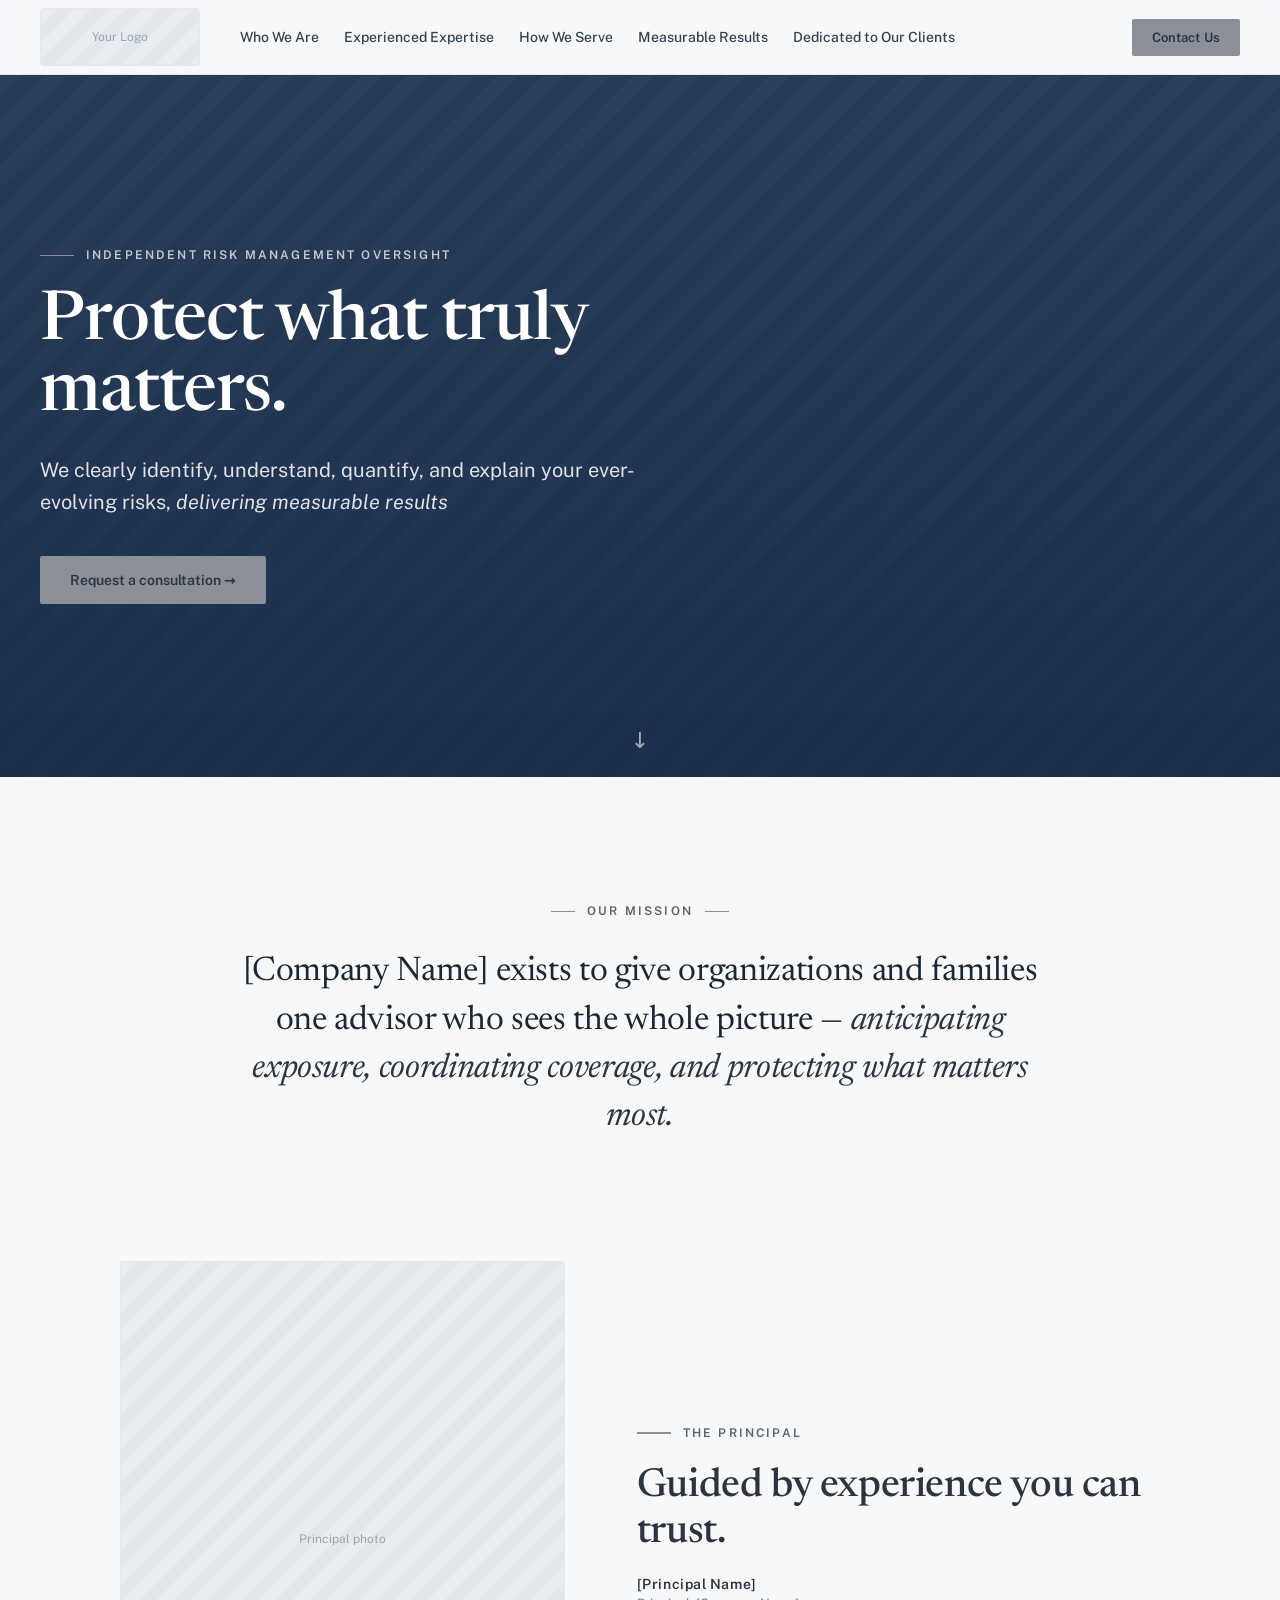
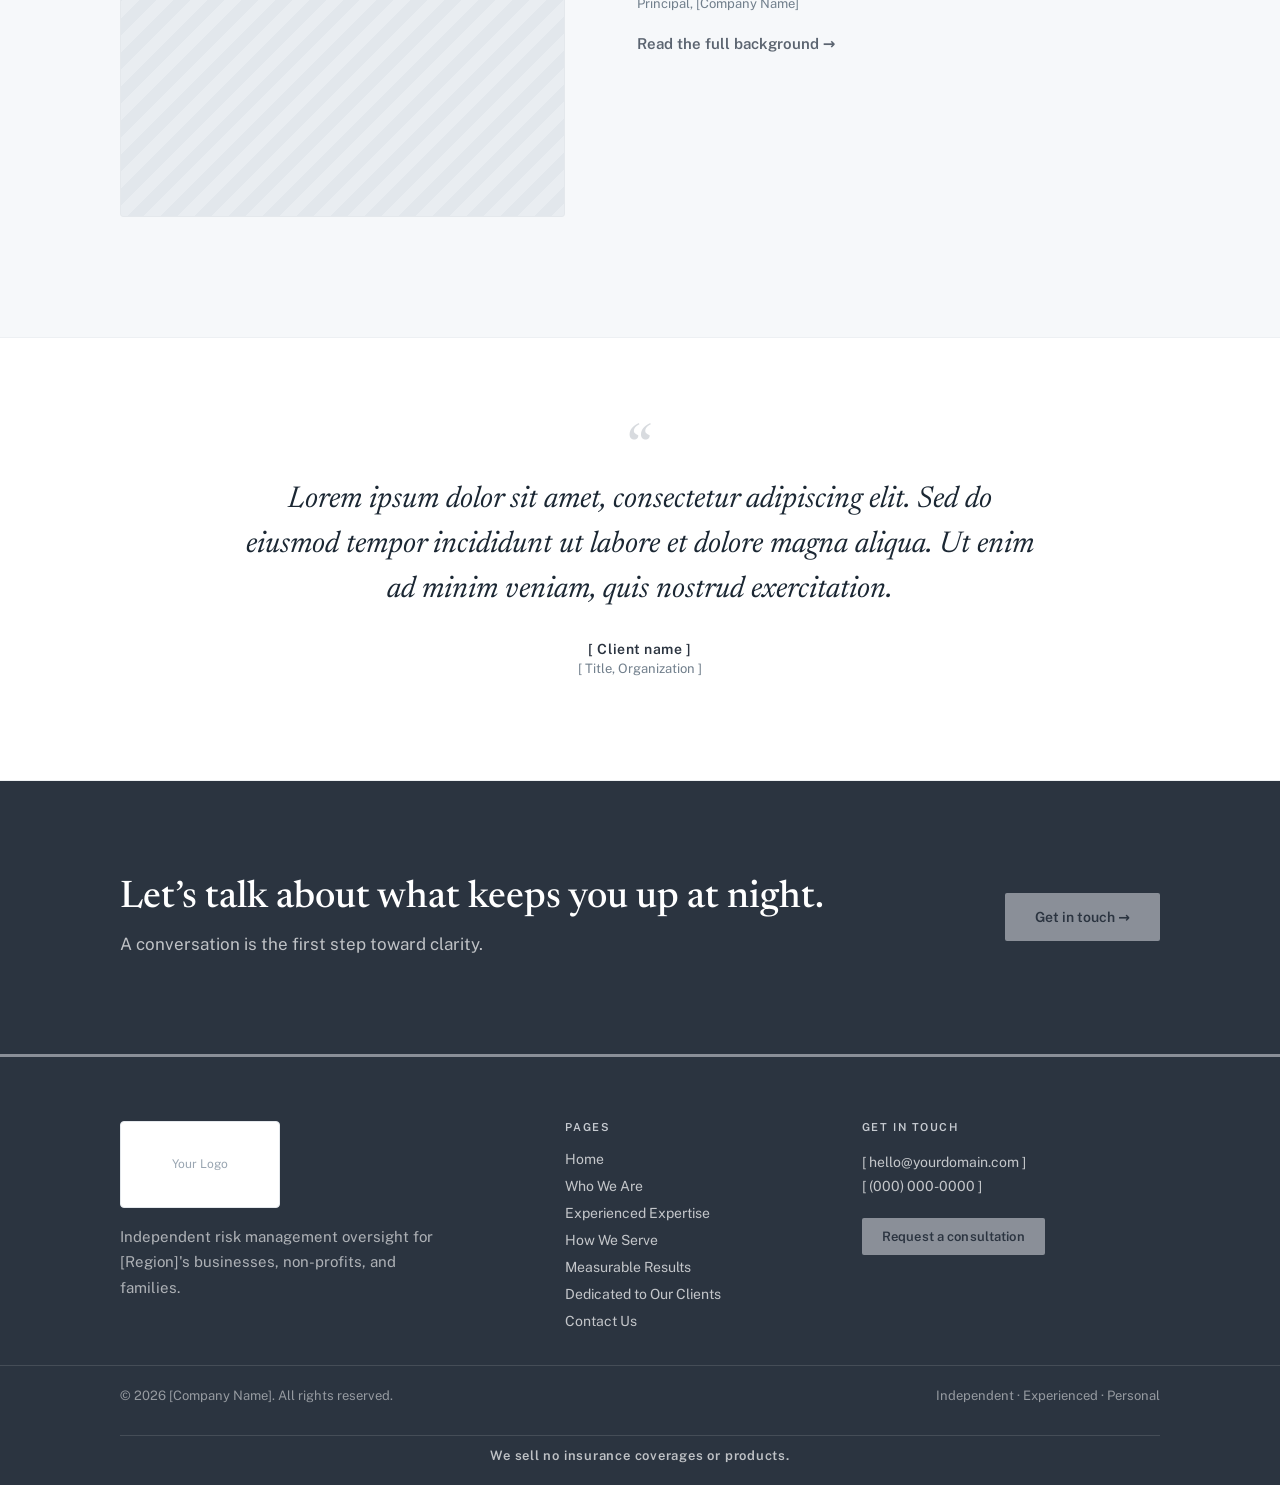
==== index.html @ 06abf48f "Clean generic template: neutral branding and shared service content Removes all CarolinaRisk-specifi" ====
<!DOCTYPE html>
<html lang="en">
<head>
  <meta charset="utf-8">
  <meta name="viewport" content="width=device-width, initial-scale=1">
  <title>Independent Risk Management Oversight | [Company Name]</title>
  <meta name="description" content="[Company Name] provides independent risk management advisory services for businesses, non-profits, and high-net-worth families in [Region]. No commissions, no conflicts.">
  <link rel="canonical" href="https://yourdomain.com/">
  <meta property="og:title" content="[Company Name] — Clarity in the Face of Risk">
  <meta property="og:description" content="Independent risk management oversight for [Region]'s businesses, non-profits, and families.">
  <meta property="og:url" content="https://yourdomain.com/">
  <meta property="og:type" content="website">
  <meta property="og:site_name" content="[Company Name]">
  <meta name="twitter:card" content="summary_large_image">
  <meta name="twitter:title" content="[Company Name] — Clarity in the Face of Risk">
  <meta name="twitter:description" content="Independent risk management oversight for [Region]'s businesses, non-profits, and families.">
  <link rel="preconnect" href="https://fonts.googleapis.com">
  <link rel="preconnect" href="https://fonts.gstatic.com" crossorigin>
  <link href="https://fonts.googleapis.com/css2?family=Newsreader:ital,opsz,wght@0,6..72,400;0,6..72,500;0,6..72,600;1,6..72,400;1,6..72,500&family=Public+Sans:wght@400;500;600;700&display=swap" rel="stylesheet">
  <link rel="stylesheet" href="css/variables.css">
  <link rel="stylesheet" href="css/base.css">
  <link rel="stylesheet" href="css/layout.css">
  <link rel="stylesheet" href="css/components.css">
  <link rel="stylesheet" href="css/pages.css">
  <link rel="stylesheet" href="css/responsive.css">
  <script type="application/ld+json">
  {
    "@context": "https://schema.org",
    "@type": "ProfessionalService",
    "name": "[Company Name]",
    "url": "https://yourdomain.com",
    "description": "Independent risk management oversight for [Region]'s businesses, non-profits, and families.",
    "areaServed": {
      "@type": "State",
      "name": "[Region]"
    }
  }
  </script>
  <script type="application/ld+json">
  {
    "@context": "https://schema.org",
    "@type": "WebSite",
    "name": "[Company Name]",
    "url": "https://yourdomain.com"
  }
  </script>
</head>
<body>
  <a href="#main-content" class="skip-nav">Skip to main content</a>

  <div class="page-wrapper">

    <!-- NAV -->
    <header>
      <nav class="site-nav" aria-label="Main navigation">
        <div class="nav-container">
          <div class="nav-left">
            <a href="index.html" class="logo" aria-label="Home">
              <div class="logo-img placeholder-img" style="width:160px;height:58px">
                <span class="placeholder-img__text">Your Logo</span>
              </div>
            </a>
            <button class="nav-toggle" aria-expanded="false" aria-controls="nav-menu" aria-label="Toggle navigation">
              <span class="nav-toggle-bar"></span>
              <span class="nav-toggle-bar"></span>
              <span class="nav-toggle-bar"></span>
            </button>
            <div class="nav-links" id="nav-menu">
            <a href="who-we-are.html" class="nav-link">Who We Are</a>
            <a href="expertise.html" class="nav-link">Experienced Expertise</a>
            <a href="how-we-serve.html" class="nav-link">How We Serve</a>
            <a href="results.html" class="nav-link">Measurable Results</a>
            <a href="testimonials.html" class="nav-link">Dedicated to Our Clients</a>
            </div>
          </div>
          <a href="contact.html" class="btn-cta btn-cta--sm nav-cta">Contact Us</a>
        </div>
      </nav>
    </header>

    <main id="main-content">

      <!-- HERO -->
      <section class="hero">
        <div class="hero__content">
          <div class="hero__inner">
            <div class="hero__label">
              <div class="hero__label-line" aria-hidden="true"></div>
              <div class="hero__label-text">Independent risk management oversight</div>
            </div>
            <h1>Protect what truly matters.</h1>
            <p class="hero__subtitle">We clearly identify, understand, quantify, and explain your ever-evolving risks, <em>delivering measurable results</em></p>
            <a href="contact.html" class="btn-cta">Request a consultation →</a>
          </div>
        </div>
        <div class="hero__scroll" aria-hidden="true">↓</div>
      </section>

      <!-- MISSION -->
      <section class="mission">
        <div class="container container--prose-wide">
          <div class="section-label section-label--centered">
            <div class="section-label__line" aria-hidden="true"></div>
            <div class="section-label__text">Our mission</div>
            <div class="section-label__line" aria-hidden="true"></div>
          </div>
          <p class="mission__text">[Company Name] exists to give organizations and families one advisor who sees the whole picture — <em>anticipating exposure, coordinating coverage, and protecting what matters most.</em></p>
        </div>
      </section>

      <!-- PRINCIPAL TEASER -->
      <section class="principal-teaser">
        <div class="principal-teaser__grid">
          <div class="principal-teaser__photo placeholder-img" style="border-radius:3px">
            <span class="placeholder-img__text">Principal photo</span>
          </div>
          <div>
            <div class="section-label">
              <div class="section-label__line" aria-hidden="true"></div>
              <div class="section-label__text">The principal</div>
            </div>
            <h2 class="principal-teaser__title">Guided by experience you can trust.</h2>
            <div style="font:600 14px var(--cr-font-sans);letter-spacing:.04em;color:var(--cr-navy);margin-top:16px">[Principal Name]</div>
            <div style="font:400 13px var(--cr-font-sans);color:var(--cr-text-muted);margin-top:4px">Principal, [Company Name]</div>
            <a href="expertise.html" class="link-arrow" style="margin-top:24px">Read the full background →</a>
          </div>
        </div>
      </section>

      <!-- HOME TESTIMONIAL — replace with real testimonial when available -->
      <section class="home-testimonial">
        <div class="home-testimonial__inner">
          <div class="home-testimonial__mark" aria-hidden="true">&ldquo;</div>
          <p class="home-testimonial__quote">Lorem ipsum dolor sit amet, consectetur adipiscing elit. Sed do eiusmod tempor incididunt ut labore et dolore magna aliqua. Ut enim ad minim veniam, quis nostrud exercitation.</p>
          <div class="home-testimonial__name">[ Client name ]</div>
          <div class="home-testimonial__title">[ Title, Organization ]</div>
        </div>
      </section>

      <!-- CONTACT BAND -->
      <section class="cta-band">
        <div class="cta-band__inner">
          <div>
            <h2 class="cta-band__title">Let&rsquo;s talk about what keeps you up at night.</h2>
            <p class="cta-band__text">A conversation is the first step toward clarity.</p>
          </div>
          <a href="contact.html" class="btn-cta">Get in touch →</a>
        </div>
      </section>

    </main>

    <!-- FOOTER -->
    <footer class="site-footer">
      <div class="footer-grid">
        <div>
          <div class="footer-logo">
            <div class="logo-img placeholder-img" style="width:160px;height:87px">
              <span class="placeholder-img__text">Your Logo</span>
            </div>
          </div>
          <p class="footer-desc">Independent risk management oversight for [Region]'s businesses, non-profits, and families.</p>
        </div>
        <nav aria-label="Footer navigation">
          <div class="footer-heading">Pages</div>
          <div class="footer-links">
            <a href="index.html" class="footer-link">Home</a>
            <a href="who-we-are.html" class="footer-link">Who We Are</a>
            <a href="expertise.html" class="footer-link">Experienced Expertise</a>
            <a href="how-we-serve.html" class="footer-link">How We Serve</a>
            <a href="results.html" class="footer-link">Measurable Results</a>
            <a href="testimonials.html" class="footer-link">Dedicated to Our Clients</a>
            <a href="contact.html" class="footer-link">Contact Us</a>
          </div>
        </nav>
        <div>
          <div class="footer-heading">Get in touch</div>
          <div class="footer-contact-text">[ hello@yourdomain.com ]<br>[ (000) 000-0000 ]</div>
          <a href="contact.html" class="btn-cta btn-cta--sm" style="margin-top:20px">Request a consultation</a>
        </div>
      </div>
      <div class="footer-bottom">
        <div class="footer-bottom-inner">
          <div class="footer-copy">&copy; 2026 [Company Name]. All rights reserved.</div>
          <div class="footer-copy">Independent · Experienced · Personal</div>
          <div style="flex-basis:100%;text-align:center;margin-top:12px;padding-top:12px;border-top:1px solid rgba(255,255,255,.12)"><div style="font:600 13px var(--cr-font-sans);letter-spacing:.06em;color:rgba(255,255,255,.7)">We sell no insurance coverages or products.</div></div>
        </div>
      </div>
    </footer>

  </div>

  <script src="js/main.js"></script>
</body>
</html>
---- css/variables.css ----
:root {
  /* Colors - Primary (neutral defaults, replace per site) */
  --cr-navy: #2B3440;
  --cr-gold: #8A8F98;
  --cr-gold-hover: #74787F;
  --cr-gold-dark: #5C6068;
  --cr-gold-light: #C7CBD1;
  --cr-gold-muted: #D8DBDF;
  --cr-blue: #5B6470;

  /* Colors - Text */
  --cr-text-dark: #1B2733;
  --cr-text-primary: #33414F;
  --cr-text-secondary: #3a4651;
  --cr-text-tertiary: #56636F;
  --cr-text-muted: #717f8c;
  --cr-text-faint: #9aa6b2;

  /* Colors - Backgrounds */
  --cr-bg-page: #F6F8FA;
  --cr-bg-white: #FFFFFF;
  --cr-bg-input: #FAFBFC;

  /* Colors - Borders */
  --cr-border: #E4E8EC;
  --cr-border-light: #E9ECEF;
  --cr-border-input: #E0E4E8;
  --cr-border-faint: #EDF0F3;
  --cr-border-blue: #DCE6EE;

  /* Typography */
  --cr-font-serif: 'Newsreader', Georgia, serif;
  --cr-font-sans: 'Public Sans', system-ui, -apple-system, sans-serif;

  /* Layout */
  --cr-max-wide: 1280px;
  --cr-max-content: 1120px;
  --cr-max-cases: 1000px;
  --cr-max-prose: 760px;
  --cr-max-prose-wide: 900px;
  --cr-gutter: 40px;
  --cr-nav-height: 74px;

  /* Borders */
  --cr-radius-sm: 2px;
  --cr-radius-md: 3px;
  --cr-radius-lg: 4px;
  --cr-radius-icon: 8px;
}
---- css/base.css ----
*, *::before, *::after {
  margin: 0;
  padding: 0;
  box-sizing: border-box;
}

html {
  scroll-behavior: smooth;
}

body {
  margin: 0;
  background: var(--cr-bg-page);
  font-family: var(--cr-font-sans);
  color: var(--cr-text-primary);
}

::selection {
  background: var(--cr-gold);
  color: var(--cr-navy);
}

img {
  max-width: 100%;
  height: auto;
  display: block;
}

a {
  color: inherit;
  text-decoration: none;
}

@keyframes crBounce {
  0%, 100% { transform: translateY(0); }
  50% { transform: translateY(7px); }
}

:focus-visible {
  outline: 2px solid var(--cr-gold);
  outline-offset: 2px;
}

:focus:not(:focus-visible) {
  outline: none;
}

.skip-nav {
  position: absolute;
  left: -9999px;
  top: auto;
  width: 1px;
  height: 1px;
  overflow: hidden;
  z-index: 100;
  padding: 12px 24px;
  background: var(--cr-navy);
  color: #fff;
  font: 600 14px var(--cr-font-sans);
  text-decoration: none;
  border-radius: var(--cr-radius-sm);
}

.skip-nav:focus {
  position: fixed;
  top: 10px;
  left: 10px;
  width: auto;
  height: auto;
}

@media (prefers-reduced-motion: reduce) {
  html { scroll-behavior: auto; }
  *, *::before, *::after {
    animation-duration: 0.01ms !important;
    animation-iteration-count: 1 !important;
    transition-duration: 0.01ms !important;
  }
}
---- css/layout.css ----
.page-wrapper {
  min-height: 100vh;
  background: var(--cr-bg-page);
  font-family: var(--cr-font-sans);
  color: var(--cr-text-primary);
}

/* ============ NAV ============ */
header {
  position: sticky;
  top: 0;
  z-index: 50;
}

.site-nav {
  background: rgba(246, 248, 250, .88);
  backdrop-filter: blur(10px);
  -webkit-backdrop-filter: blur(10px);
  border-bottom: 1px solid var(--cr-border);
}

.nav-container {
  max-width: var(--cr-max-wide);
  margin: 0 auto;
  padding: 0 var(--cr-gutter);
  height: var(--cr-nav-height);
  display: flex;
  align-items: center;
  justify-content: space-between;
  gap: 24px;
}

.nav-left {
  display: flex;
  align-items: center;
  gap: 40px;
  flex: 1;
}

.logo {
  text-decoration: none;
  cursor: pointer;
  display: inline-flex;
  align-items: center;
}

.logo-img {
  height: 58px;
  width: auto;
}

.footer-logo .logo-img {
  height: 87px;
  background: #fff;
  padding: 6px 12px;
  border-radius: 4px;
}

.nav-links {
  display: flex;
  align-items: center;
  gap: 25px;
}

.nav-link {
  position: relative;
  color: var(--cr-text-primary);
  font: 500 14px var(--cr-font-sans);
  text-decoration: none;
  cursor: pointer;
  padding: 4px 0;
  transition: color 0.15s ease;
}

.nav-link:hover {
  color: var(--cr-navy);
}

.nav-link.active::after {
  content: '';
  position: absolute;
  left: 0;
  right: 0;
  bottom: -2px;
  height: 2px;
  background: var(--cr-gold);
}

.nav-toggle {
  display: none;
  flex-direction: column;
  gap: 5px;
  padding: 8px;
  background: none;
  border: none;
  cursor: pointer;
}

.nav-toggle-bar {
  display: block;
  width: 22px;
  height: 2px;
  background: var(--cr-navy);
  border-radius: 1px;
  transition: transform 0.2s ease, opacity 0.2s ease;
}

/* ============ FOOTER ============ */
.site-footer {
  background: var(--cr-navy);
  border-top: 3px solid var(--cr-gold);
}

.footer-grid {
  max-width: var(--cr-max-content);
  margin: 0 auto;
  padding: 64px var(--cr-gutter) 36px;
  display: grid;
  grid-template-columns: 1.6fr 1fr 1.2fr;
  gap: 48px;
}

.footer-logo {
  font-family: var(--cr-font-serif);
  font-size: 24px;
  font-weight: 600;
  margin-bottom: 16px;
}

.footer-desc {
  font: 400 15px/1.7 var(--cr-font-sans);
  color: rgba(255, 255, 255, .62);
  margin: 0;
  max-width: 320px;
}

.footer-heading {
  font: 600 11px var(--cr-font-sans);
  letter-spacing: .14em;
  text-transform: uppercase;
  color: var(--cr-gold-light);
  margin-bottom: 18px;
}

.footer-links {
  display: flex;
  flex-direction: column;
  gap: 11px;
}

.footer-link {
  font: 400 14px var(--cr-font-sans);
  color: rgba(255, 255, 255, .72);
  text-decoration: none;
  cursor: pointer;
  transition: color 0.15s ease;
}

.footer-link:hover {
  color: var(--cr-gold);
}

.footer-contact-text {
  font: 400 14px/1.7 var(--cr-font-sans);
  color: rgba(255, 255, 255, .72);
}

.footer-bottom {
  border-top: 1px solid rgba(255, 255, 255, .12);
}

.footer-bottom-inner {
  max-width: var(--cr-max-content);
  margin: 0 auto;
  padding: 22px var(--cr-gutter);
  display: flex;
  justify-content: space-between;
  align-items: center;
  gap: 20px;
  flex-wrap: wrap;
}

.footer-copy {
  font: 400 13px var(--cr-font-sans);
  color: rgba(255, 255, 255, .5);
}
---- css/components.css ----
/* ============ SECTION LABEL ============ */
.section-label {
  display: flex;
  align-items: center;
  gap: 12px;
  margin-bottom: 24px;
}

.section-label--centered {
  display: inline-flex;
  margin-bottom: 30px;
}

.section-label__line {
  width: 34px;
  height: 1.5px;
  background: var(--cr-gold);
  flex: none;
}

.section-label--centered .section-label__line {
  width: 24px;
}

.section-label__text {
  font: 600 12px var(--cr-font-sans);
  letter-spacing: .18em;
  text-transform: uppercase;
  color: var(--cr-gold-dark);
}

/* ============ SUBSECTION LABEL ============ */
.subsection-label {
  font: 600 12px var(--cr-font-sans);
  letter-spacing: .16em;
  text-transform: uppercase;
  color: var(--cr-gold-dark);
}

/* ============ PAGE TITLES ============ */
.page-title {
  font-family: var(--cr-font-serif);
  font-weight: 500;
  font-size: 54px;
  line-height: 1.08;
  letter-spacing: -.015em;
  color: var(--cr-navy);
  margin: 0;
  max-width: 780px;
}

.page-subtitle {
  font: 400 19px/1.7 var(--cr-font-sans);
  color: var(--cr-text-tertiary);
  margin: 0;
}

/* ============ CONTAINERS ============ */
.container {
  max-width: var(--cr-max-content);
  margin: 0 auto;
  padding: 0 var(--cr-gutter);
}

.container--wide {
  max-width: var(--cr-max-wide);
}

.container--prose {
  max-width: var(--cr-max-prose);
}

.container--prose-wide {
  max-width: var(--cr-max-prose-wide);
}

.container--cases {
  max-width: var(--cr-max-cases);
}

/* ============ BUTTONS ============ */
.btn-cta {
  display: inline-flex;
  align-items: center;
  gap: 10px;
  background: var(--cr-gold);
  color: var(--cr-navy);
  font: 600 14px var(--cr-font-sans);
  padding: 16px 30px;
  border-radius: var(--cr-radius-sm);
  text-decoration: none;
  cursor: pointer;
  border: none;
  white-space: nowrap;
  transition: background 0.15s ease;
}

.btn-cta:hover {
  background: var(--cr-gold-hover);
}

.btn-cta--sm {
  font-size: 13px;
  letter-spacing: .01em;
  padding: 11px 20px;
  gap: 8px;
}

/* ============ LINK ARROW ============ */
.link-arrow {
  display: inline-flex;
  align-items: center;
  gap: 8px;
  color: var(--cr-blue);
  font: 600 15px var(--cr-font-sans);
  text-decoration: none;
  cursor: pointer;
  transition: gap 0.15s ease, color 0.15s ease;
}

.link-arrow:hover {
  gap: 13px;
  color: var(--cr-navy);
}

/* ============ CARDS ============ */
.card {
  background: var(--cr-bg-white);
  border: 1px solid var(--cr-border-light);
  border-radius: var(--cr-radius-md);
  padding: 34px 30px;
  overflow: hidden;
}

.card--gold-top {
  border-top: 3px solid var(--cr-gold);
}

.card--padded {
  padding: 44px 40px;
}

.card__img {
  width: calc(100% + 60px);
  max-width: none;
  height: 220px;
  object-fit: cover;
  object-position: center;
  display: block;
  margin: -34px -30px 24px;
  border-radius: var(--cr-radius-md) var(--cr-radius-md) 0 0;
}

.card__title {
  font-family: var(--cr-font-serif);
  font-weight: 600;
  font-size: 21px;
  color: var(--cr-navy);
  margin: 0 0 12px;
}

.card__text {
  font: 400 15px/1.7 var(--cr-font-sans);
  color: var(--cr-text-tertiary);
  margin: 0;
}

/* ============ BULLET LIST ============ */
.bullet-list {
  display: flex;
  flex-direction: column;
  gap: 13px;
}

.bullet-item {
  display: flex;
  align-items: flex-start;
  gap: 12px;
}

.bullet-dot {
  width: 7px;
  height: 7px;
  border-radius: 50%;
  background: var(--cr-gold);
  margin-top: 7px;
  flex: none;
}

.bullet-text {
  font: 400 15px/1.55 var(--cr-font-sans);
  color: var(--cr-text-secondary);
}

.bullet-text--lg {
  font-size: 16px;
}

/* ============ ICON BADGE ============ */
.icon-badge {
  width: 46px;
  height: 46px;
  border-radius: var(--cr-radius-icon);
  display: flex;
  align-items: center;
  justify-content: center;
  font-family: var(--cr-font-serif);
  font-size: 22px;
  margin-bottom: 24px;
}

.icon-badge--navy {
  background: var(--cr-navy);
  color: var(--cr-gold);
}

.icon-badge--blue {
  background: var(--cr-blue);
  color: #fff;
}

/* ============ TESTIMONIAL CARD ============ */
.testimonial-card {
  background: var(--cr-bg-white);
  border: 1px solid var(--cr-border-light);
  border-radius: var(--cr-radius-md);
  padding: 36px 32px;
  border-top: 3px solid var(--cr-gold);
}

.testimonial-quote-mark {
  font-family: var(--cr-font-serif);
  font-size: 48px;
  color: var(--cr-gold-muted);
  line-height: .4;
  margin-bottom: 12px;
}

.testimonial-text {
  font-family: var(--cr-font-serif);
  font-style: italic;
  font-size: 19px;
  line-height: 1.6;
  color: var(--cr-text-dark);
  margin: 0 0 26px;
}

.testimonial-author {
  display: flex;
  align-items: center;
  gap: 13px;
}

.testimonial-avatar {
  width: 42px;
  height: 42px;
  border-radius: 50%;
  background: repeating-linear-gradient(135deg, #e9edf1 0 7px, #e2e7ec 7px 14px);
  border: 1px solid var(--cr-border);
  flex: none;
}

.testimonial-name {
  font: 600 14px var(--cr-font-sans);
  color: var(--cr-navy);
}

.testimonial-title {
  font: 400 13px var(--cr-font-sans);
  color: var(--cr-text-muted);
  margin-top: 2px;
}

/* ============ CASE STUDY CARD ============ */
.case-card {
  background: var(--cr-bg-white);
  border: 1px solid var(--cr-border-light);
  border-radius: var(--cr-radius-md);
  overflow: hidden;
  display: grid;
  grid-template-columns: 1.55fr 1fr;
}

.case-body {
  padding: 38px 40px;
}

.case-label {
  font: 600 12px var(--cr-font-sans);
  letter-spacing: .14em;
  text-transform: uppercase;
  color: var(--cr-gold-dark);
  margin-bottom: 12px;
}

.case-title {
  font-family: var(--cr-font-serif);
  font-weight: 600;
  font-size: 25px;
  line-height: 1.2;
  color: var(--cr-navy);
  margin: 0 0 24px;
}

.case-details {
  display: flex;
  flex-direction: column;
  gap: 16px;
}

.case-detail-label {
  font: 600 11px var(--cr-font-sans);
  letter-spacing: .12em;
  text-transform: uppercase;
  color: var(--cr-text-faint);
  margin-bottom: 5px;
}

.case-detail-text {
  font: 400 15px/1.65 var(--cr-font-sans);
  color: var(--cr-text-secondary);
  margin: 0;
}

.case-outcome {
  background: var(--cr-navy);
  padding: 38px 34px;
  display: flex;
  flex-direction: column;
  justify-content: center;
}

.case-outcome-img {
  width: 100%;
  height: 100%;
  object-fit: cover;
  display: block;
  border-radius: var(--cr-radius-sm);
}

.case-outcome-img--contain {
  height: auto;
}

/* ============ CTA BAND ============ */
.cta-band {
  background: var(--cr-navy);
  padding: 96px 0;
}

.cta-band__inner {
  max-width: var(--cr-max-content);
  margin: 0 auto;
  padding: 0 var(--cr-gutter);
  display: flex;
  align-items: center;
  justify-content: space-between;
  gap: 40px;
  flex-wrap: wrap;
}

.cta-band__title {
  font-family: var(--cr-font-serif);
  font-weight: 500;
  font-size: 38px;
  line-height: 1.15;
  color: #fff;
  margin: 0 0 10px;
}

.cta-band__text {
  font: 400 17px/1.6 var(--cr-font-sans);
  color: rgba(255, 255, 255, .7);
  margin: 0;
}

/* ============ PROSE ============ */
.prose {
  font: 400 19px/1.85 var(--cr-font-sans);
  color: var(--cr-text-secondary);
}

.prose p {
  margin: 0 0 26px;
}

.prose p:last-child {
  margin-bottom: 0;
}

.prose--sm {
  font-size: 18px;
  line-height: 1.8;
}

.prose--sm p {
  margin-bottom: 20px;
}

/* ============ CONTACT BOX ============ */
.contact-box {
  background: var(--cr-navy);
  border-radius: var(--cr-radius-lg);
  padding: 34px 32px;
  margin-bottom: 24px;
}

.contact-box__heading {
  font: 600 12px var(--cr-font-sans);
  letter-spacing: .14em;
  text-transform: uppercase;
  color: var(--cr-gold-light);
  margin-bottom: 22px;
}

.contact-box__items {
  display: flex;
  flex-direction: column;
  gap: 18px;
}

.contact-box__label {
  font: 600 11px var(--cr-font-sans);
  letter-spacing: .1em;
  text-transform: uppercase;
  color: rgba(255, 255, 255, .5);
  margin-bottom: 5px;
}

.contact-box__value {
  font: 400 16px var(--cr-font-sans);
  color: #fff;
}

.contact-box__value--multiline {
  line-height: 1.5;
}

/* ============ PLACEHOLDER IMAGE ============ */
.placeholder-img {
  position: relative;
  border: 1px solid var(--cr-border);
  border-radius: var(--cr-radius-md);
  background: repeating-linear-gradient(135deg, #e9edf1 0 12px, #e2e7ec 12px 24px);
  display: flex;
  align-items: center;
  justify-content: center;
}

.placeholder-img__text {
  color: var(--cr-text-faint);
  font: 12px var(--cr-font-sans);
}

.placeholder-map {
  height: 200px;
  border: 1px solid var(--cr-border);
  border-radius: var(--cr-radius-lg);
  background: repeating-linear-gradient(135deg, #eef1f4 0 14px, #e7ebef 14px 28px);
  display: flex;
  align-items: center;
  justify-content: center;
  color: var(--cr-text-faint);
  font: 12px var(--cr-font-sans);
}
---- css/pages.css ----
/* ============ HOME - HERO ============ */
.hero {
  position: relative;
  min-height: 78vh;
  display: flex;
  align-items: center;
  background-image:
    linear-gradient(180deg, rgba(16, 35, 67, .45) 0%, rgba(16, 35, 67, .74) 100%),
    repeating-linear-gradient(135deg, #41576f 0 16px, #3a4f66 16px 32px);
  background-size: cover;
  background-position: center;
}

.hero__placeholder-label {
  position: absolute;
  top: 14px;
  right: 18px;
  color: rgba(255, 255, 255, .5);
  font: 11px var(--cr-font-sans);
  letter-spacing: .04em;
}

.hero__content {
  max-width: var(--cr-max-wide);
  margin: 0 auto;
  padding: 0 var(--cr-gutter);
  width: 100%;
}

.hero__inner {
  max-width: 780px;
}

.hero__label {
  display: flex;
  align-items: center;
  gap: 12px;
  margin-bottom: 26px;
}

.hero__label-line {
  width: 34px;
  height: 1.5px;
  background: var(--cr-gold);
}

.hero__label-text {
  font: 600 12px var(--cr-font-sans);
  letter-spacing: .18em;
  text-transform: uppercase;
  color: var(--cr-gold-light);
}

.hero h1 {
  font-family: var(--cr-font-serif);
  font-weight: 500;
  font-size: 68px;
  line-height: 1.04;
  letter-spacing: -.015em;
  color: #fff;
  margin: 0 0 24px;
}

.hero__subtitle {
  font: 400 20px/1.6 var(--cr-font-sans);
  color: rgba(255, 255, 255, .86);
  margin: 0 0 38px;
  max-width: 620px;
}

.hero__scroll {
  position: absolute;
  bottom: 24px;
  left: 50%;
  transform: translateX(-50%);
  color: rgba(255, 255, 255, .6);
  font-size: 22px;
  animation: crBounce 2.4s ease-in-out infinite;
}

/* ============ HOME - MISSION ============ */
.mission {
  padding: 120px 0;
  text-align: center;
}

.mission__text {
  font-family: var(--cr-font-serif);
  font-weight: 400;
  font-size: 34px;
  line-height: 1.42;
  letter-spacing: -.01em;
  color: var(--cr-text-dark);
  margin: 0;
}

.mission__text em {
  font-style: italic;
  color: var(--cr-navy);
}

/* ============ HOME - PILLARS ============ */
.pillars {
  padding: 20px 0 120px;
}

.pillars__grid {
  max-width: var(--cr-max-content);
  margin: 0 auto;
  padding: 0 var(--cr-gutter);
  display: grid;
  grid-template-columns: repeat(3, 1fr);
  gap: 56px;
}

.pillar__number {
  font-family: var(--cr-font-serif);
  font-size: 30px;
  color: var(--cr-gold);
  margin-bottom: 18px;
}

.pillar__title {
  font-family: var(--cr-font-serif);
  font-weight: 600;
  font-size: 23px;
  color: var(--cr-navy);
  margin: 0 0 12px;
}

.pillar__text {
  font: 400 16px/1.7 var(--cr-font-sans);
  color: var(--cr-text-tertiary);
  margin: 0;
}

/* ============ HOME - PRINCIPAL TEASER ============ */
.principal-teaser {
  padding: 0 0 120px;
}

.principal-teaser__grid {
  max-width: var(--cr-max-content);
  margin: 0 auto;
  padding: 0 var(--cr-gutter);
  display: grid;
  grid-template-columns: 0.85fr 1fr;
  gap: 72px;
  align-items: center;
}

.principal-teaser__photo {
  aspect-ratio: 4/5;
}

.principal-teaser__title {
  font-family: var(--cr-font-serif);
  font-weight: 500;
  font-size: 40px;
  line-height: 1.15;
  letter-spacing: -.01em;
  color: var(--cr-navy);
  margin: 0 0 20px;
}

.principal-teaser__text {
  font: 400 17px/1.75 var(--cr-font-sans);
  color: var(--cr-text-tertiary);
  margin: 0 0 28px;
}

/* ============ HOME - TESTIMONIAL BAND ============ */
.home-testimonial {
  padding: 104px 0;
  background: var(--cr-bg-white);
  border-top: 1px solid var(--cr-border-faint);
  border-bottom: 1px solid var(--cr-border-faint);
}

.home-testimonial__inner {
  max-width: 880px;
  margin: 0 auto;
  padding: 0 var(--cr-gutter);
  text-align: center;
}

.home-testimonial__mark {
  font-family: var(--cr-font-serif);
  font-size: 64px;
  color: var(--cr-gold-muted);
  line-height: .4;
  margin-bottom: 10px;
}

.home-testimonial__quote {
  font-family: var(--cr-font-serif);
  font-style: italic;
  font-weight: 400;
  font-size: 30px;
  line-height: 1.5;
  color: var(--cr-text-dark);
  margin: 0 0 28px;
}

.home-testimonial__name {
  font: 600 14px var(--cr-font-sans);
  letter-spacing: .04em;
  color: var(--cr-navy);
}

.home-testimonial__title {
  font: 400 13px var(--cr-font-sans);
  color: var(--cr-text-muted);
  margin-top: 4px;
}

/* ============ INNER PAGE HEADER ============ */
.page-header {
  padding: 96px 0 40px;
}

.page-header--with-sub {
  padding-bottom: 40px;
}

/* ============ WHO WE ARE - HOW WE WORK ============ */
.how-we-work {
  padding: 0 0 110px;
}

.how-we-work__grid {
  display: grid;
  grid-template-columns: repeat(3, 1fr);
  gap: 32px;
}

/* ============ EXPERTISE - PRINCIPAL DETAIL ============ */
.expertise-principal {
  padding: 30px 0 80px;
}

.expertise-principal__grid {
  max-width: var(--cr-max-content);
  margin: 0 auto;
  padding: 0 var(--cr-gutter);
  display: grid;
  grid-template-columns: 0.8fr 1fr;
  gap: 64px;
  align-items: start;
}

.expertise-principal__photo {
  aspect-ratio: 4/5;
}

.expertise-principal__name {
  font-family: var(--cr-font-serif);
  font-weight: 600;
  font-size: 30px;
  color: var(--cr-navy);
  margin: 0 0 4px;
}

.expertise-principal__role {
  font: 600 14px var(--cr-font-sans);
  letter-spacing: .04em;
  color: var(--cr-gold-dark);
  margin-bottom: 24px;
}

.expertise-principal__quals-label {
  font: 600 12px var(--cr-font-sans);
  letter-spacing: .14em;
  text-transform: uppercase;
  color: var(--cr-text-muted);
  margin-bottom: 16px;
}

/* ============ EXPERTISE - BACKGROUND ============ */
.expertise-background {
  padding: 0 0 30px;
}

/* ============ EXPERTISE - AWARDS ============ */
.awards {
  padding: 60px 0;
}

.awards__grid {
  display: grid;
  grid-template-columns: repeat(3, 1fr);
  gap: 28px;
}

.award-card {
  background: var(--cr-bg-white);
  border: 1px solid var(--cr-border-light);
  border-radius: var(--cr-radius-md);
  padding: 30px;
  border-top: 3px solid var(--cr-gold);
}

.award-card__title {
  font-family: var(--cr-font-serif);
  font-size: 22px;
  color: var(--cr-navy);
  margin-bottom: 8px;
}

.award-card__detail {
  font: 400 14px/1.6 var(--cr-font-sans);
  color: var(--cr-text-tertiary);
}

/* ============ EXPERTISE - COMMUNITY ============ */
.community {
  padding: 30px 0 110px;
}

/* ============ HOW WE SERVE ============ */
.serve-cards {
  padding: 36px 0 110px;
}

.serve-cards__grid {
  display: grid;
  grid-template-columns: 1fr 1fr;
  gap: 32px;
}

.serve-card__title {
  font-family: var(--cr-font-serif);
  font-weight: 600;
  font-size: 26px;
  line-height: 1.2;
  color: var(--cr-navy);
  margin: 0 0 8px;
}

.serve-card__subtitle {
  font: 600 14px var(--cr-font-sans);
  letter-spacing: .03em;
  color: var(--cr-gold-dark);
  margin-bottom: 20px;
}

.serve-card__text {
  font: 400 16px/1.7 var(--cr-font-sans);
  color: var(--cr-text-tertiary);
  margin: 0 0 24px;
}

.serve-cta {
  padding: 0 0 110px;
  text-align: center;
}

/* ============ RESULTS ============ */
.results-list {
  padding: 40px 0 110px;
}

.results-list__stack {
  display: flex;
  flex-direction: column;
  gap: 28px;
}

/* ============ TESTIMONIALS ============ */
.testimonials-grid {
  padding: 40px 0 110px;
}

.testimonials-grid__inner {
  display: grid;
  grid-template-columns: repeat(2, 1fr);
  gap: 28px;
}

.testimonials-cta {
  padding: 0 0 110px;
  text-align: center;
}

/* ============ CONTACT ============ */
.contact-skyline {
  padding: 24px 0 60px;
}

.contact-skyline__img {
  position: relative;
  height: 240px;
  border: 1px solid var(--cr-border-blue);
  border-radius: var(--cr-radius-lg);
  background-image:
    linear-gradient(180deg, rgba(214, 230, 242, .35), rgba(255, 255, 255, 0)),
    repeating-linear-gradient(135deg, #e3eef6 0 16px, #dae8f2 16px 32px);
  display: flex;
  align-items: flex-end;
  padding: 24px 28px;
}

.contact-skyline__placeholder {
  position: absolute;
  top: 12px;
  right: 16px;
  color: #92a6b6;
  font: 11px var(--cr-font-sans);
}

.contact-skyline__tagline {
  font-family: var(--cr-font-serif);
  font-style: italic;
  font-size: 24px;
  color: var(--cr-blue);
}

.contact-form-section {
  padding: 0 0 110px;
}

.contact-form-grid {
  display: grid;
  grid-template-columns: 1.5fr 1fr;
  gap: 48px;
  align-items: start;
}

.contact-form-grid--centered {
  grid-template-columns: 1.2fr 1fr;
  align-items: start;
}

.contact-form-card {
  background: var(--cr-bg-white);
  border: 1px solid var(--cr-border-light);
  border-radius: var(--cr-radius-lg);
  padding: 40px;
}

.contact-form-card__heading {
  font: 600 12px var(--cr-font-sans);
  letter-spacing: .14em;
  text-transform: uppercase;
  color: var(--cr-gold-dark);
  margin-bottom: 8px;
}

.contact-form-card__hint {
  font: 400 14px var(--cr-font-sans);
  color: var(--cr-text-muted);
  margin: 0 0 28px;
}

.form-fields {
  display: flex;
  flex-direction: column;
  gap: 20px;
}

.form-label {
  font: 600 13px var(--cr-font-sans);
  color: var(--cr-text-primary);
  margin-bottom: 8px;
}

.form-input {
  height: 46px;
  border: 1px solid var(--cr-border-input);
  border-radius: var(--cr-radius-sm);
  background: var(--cr-bg-input);
}

.form-input--select {
  display: flex;
  align-items: center;
  justify-content: space-between;
  padding: 0 16px;
}

.form-input--select span {
  font: 400 14px var(--cr-font-sans);
  color: var(--cr-text-faint);
}

.form-textarea {
  height: 120px;
  border: 1px solid var(--cr-border-input);
  border-radius: var(--cr-radius-sm);
  background: var(--cr-bg-input);
}

.form-row-2 {
  display: grid;
  grid-template-columns: 1fr 1fr;
  gap: 16px;
}
---- css/responsive.css ----
/* ============ TABLET (768px and below) ============ */
@media (max-width: 768px) {
  :root {
    --cr-gutter: 24px;
  }

  /* Nav */
  .nav-left {
    gap: 0;
  }

  .nav-toggle {
    display: flex;
  }

  .nav-links {
    display: none;
    position: absolute;
    top: var(--cr-nav-height);
    left: 0;
    right: 0;
    flex-direction: column;
    background: rgba(246, 248, 250, .97);
    backdrop-filter: blur(10px);
    -webkit-backdrop-filter: blur(10px);
    border-bottom: 1px solid var(--cr-border);
    padding: 16px var(--cr-gutter);
    gap: 4px;
  }

  .nav-links.open {
    display: flex;
  }

  .nav-link {
    padding: 10px 0;
    font-size: 15px;
  }

  .nav-link.active::after {
    bottom: 6px;
  }

  .btn-cta--sm.nav-cta {
    display: none;
  }

  /* Hero */
  .hero {
    min-height: 65vh;
  }

  .hero h1 {
    font-size: 44px;
  }

  .hero__subtitle {
    font-size: 17px;
  }

  /* Mission */
  .mission {
    padding: 80px 0;
  }

  .mission__text {
    font-size: 26px;
  }

  /* Pillars */
  .pillars {
    padding: 20px 0 80px;
  }

  .pillars__grid {
    grid-template-columns: 1fr;
    gap: 40px;
  }

  /* Principal Teaser */
  .principal-teaser {
    padding: 0 0 80px;
  }

  .principal-teaser__grid {
    grid-template-columns: 1fr;
    gap: 40px;
  }

  .principal-teaser__photo {
    max-width: 360px;
  }

  .principal-teaser__title {
    font-size: 32px;
  }

  /* Home Testimonial */
  .home-testimonial {
    padding: 72px 0;
  }

  .home-testimonial__quote {
    font-size: 24px;
  }

  /* CTA Band */
  .cta-band {
    padding: 64px 0;
  }

  .cta-band__inner {
    flex-direction: column;
    align-items: flex-start;
    gap: 24px;
  }

  .cta-band__title {
    font-size: 30px;
  }

  /* Page Headers */
  .page-header {
    padding: 64px 0 30px;
  }

  .page-title {
    font-size: 38px;
  }

  .page-subtitle {
    font-size: 17px;
  }

  /* Prose */
  .prose {
    font-size: 17px;
    line-height: 1.75;
  }

  .prose--sm {
    font-size: 16px;
  }

  /* How We Work */
  .how-we-work {
    padding: 0 0 80px;
  }

  .how-we-work__grid {
    grid-template-columns: 1fr;
    gap: 20px;
  }

  /* Expertise Principal */
  .expertise-principal {
    padding: 24px 0 60px;
  }

  .expertise-principal__grid {
    grid-template-columns: 1fr;
    gap: 36px;
  }

  .expertise-principal__photo {
    max-width: 320px;
  }

  .expertise-principal__name {
    font-size: 26px;
  }

  /* Awards */
  .awards__grid {
    grid-template-columns: 1fr;
    gap: 16px;
  }

  /* Community */
  .community {
    padding: 30px 0 80px;
  }

  /* Serve Cards */
  .serve-cards {
    padding: 24px 0 80px;
  }

  .serve-cards__grid {
    grid-template-columns: 1fr;
    gap: 24px;
  }

  .serve-cta {
    padding: 0 0 80px;
  }

  /* Case Studies */
  .case-card {
    grid-template-columns: 1fr;
  }

  .case-outcome {
    padding: 30px 34px;
    height: 260px;
  }

  .results-list {
    padding: 24px 0 80px;
  }

  /* Testimonials */
  .testimonials-grid {
    padding: 24px 0 80px;
  }

  .testimonials-grid__inner {
    grid-template-columns: 1fr;
    gap: 20px;
  }

  .testimonials-cta {
    padding: 0 0 80px;
  }

  /* Contact */
  .contact-skyline__img {
    height: 180px;
  }

  .contact-form-section {
    padding: 0 0 80px;
  }

  .contact-form-grid {
    grid-template-columns: 1fr;
    gap: 32px;
  }

  /* Footer */
  .footer-grid {
    grid-template-columns: 1fr;
    gap: 36px;
    padding: 48px var(--cr-gutter) 28px;
  }

  .footer-bottom-inner {
    flex-direction: column;
    gap: 8px;
    text-align: center;
  }
}

/* ============ MOBILE (480px and below) ============ */
@media (max-width: 480px) {
  :root {
    --cr-gutter: 18px;
  }

  .hero {
    min-height: 55vh;
  }

  .hero h1 {
    font-size: 34px;
  }

  .hero__subtitle {
    font-size: 16px;
    margin-bottom: 28px;
  }

  .btn-cta {
    padding: 14px 24px;
    font-size: 13px;
    width: 100%;
    justify-content: center;
  }

  .btn-cta--sm {
    width: auto;
  }

  .mission__text {
    font-size: 22px;
  }

  .page-title {
    font-size: 30px;
  }

  .principal-teaser__title {
    font-size: 28px;
  }

  .home-testimonial__quote {
    font-size: 20px;
  }

  .cta-band__title {
    font-size: 26px;
  }

  .serve-card__title {
    font-size: 22px;
  }

  .case-title {
    font-size: 21px;
  }

  .contact-skyline__tagline {
    font-size: 20px;
  }

  .form-row-2 {
    grid-template-columns: 1fr;
  }

  .card--padded {
    padding: 30px 24px;
  }
}
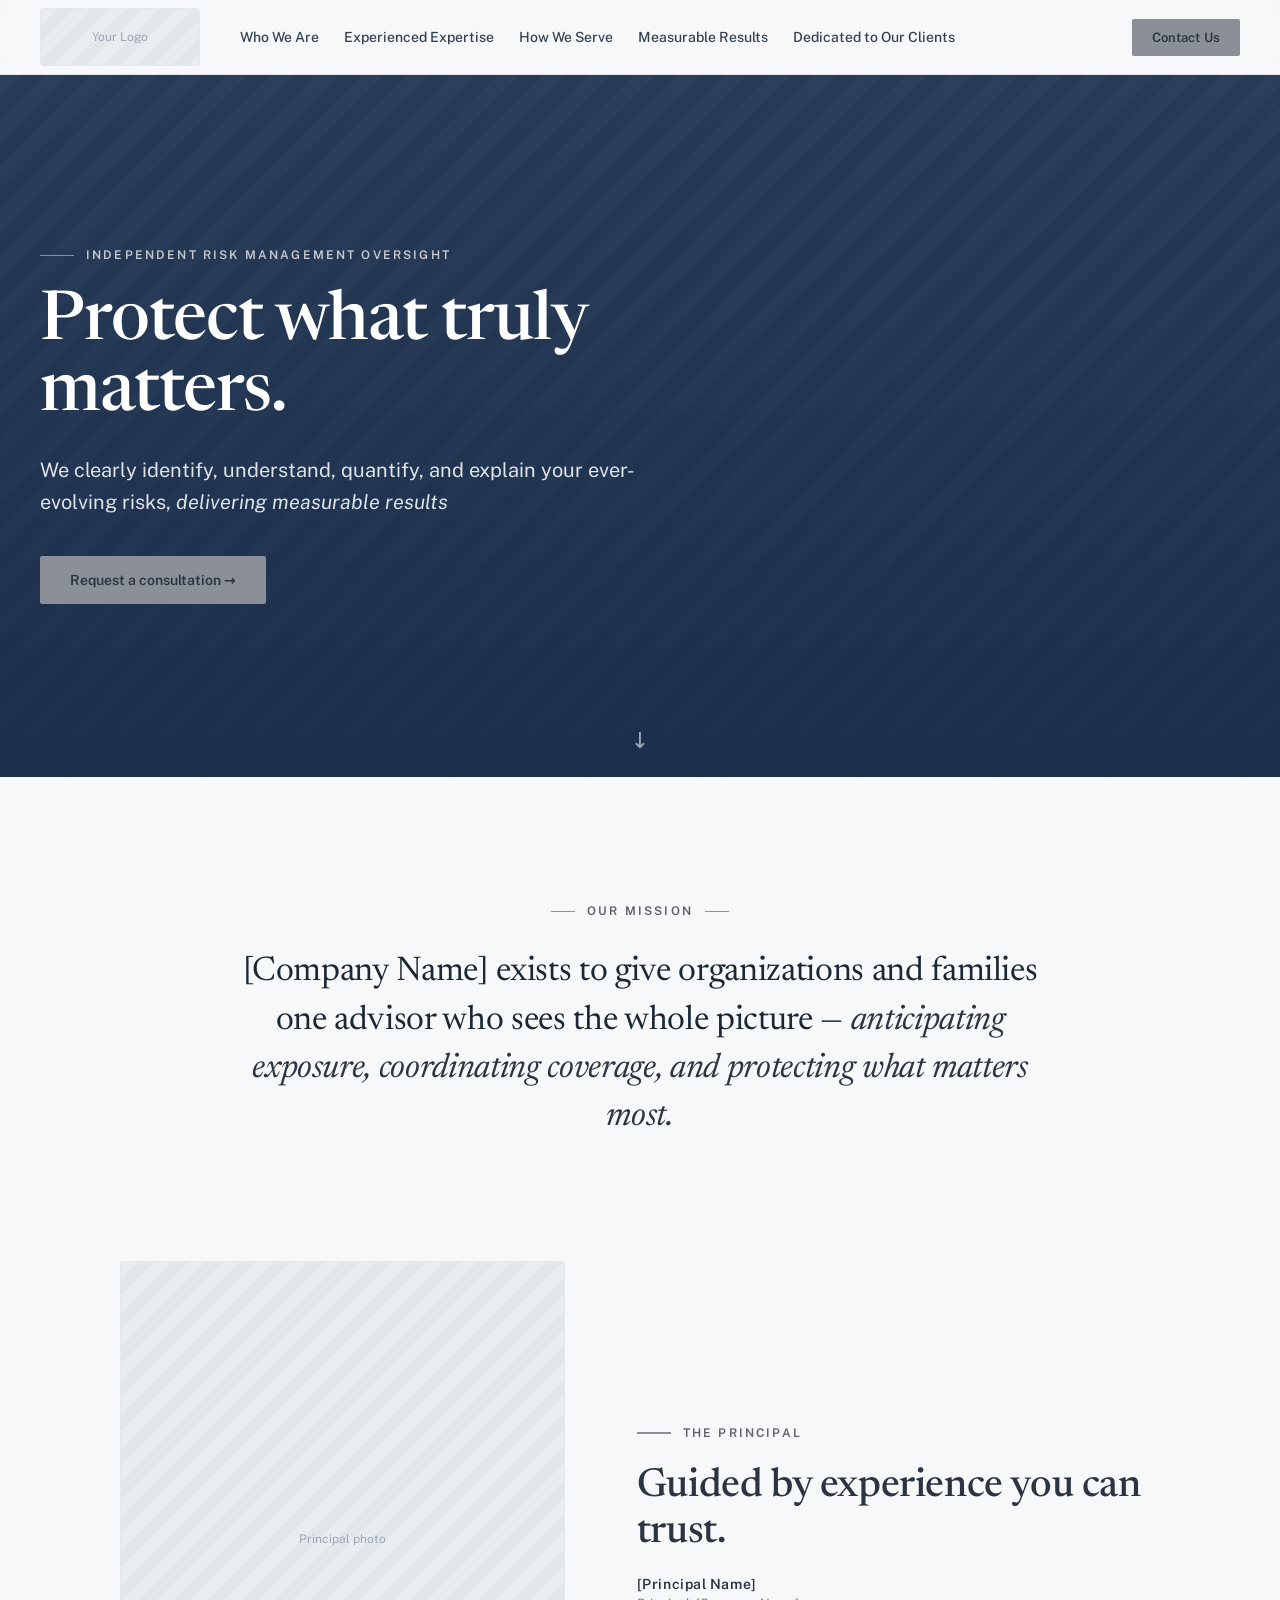
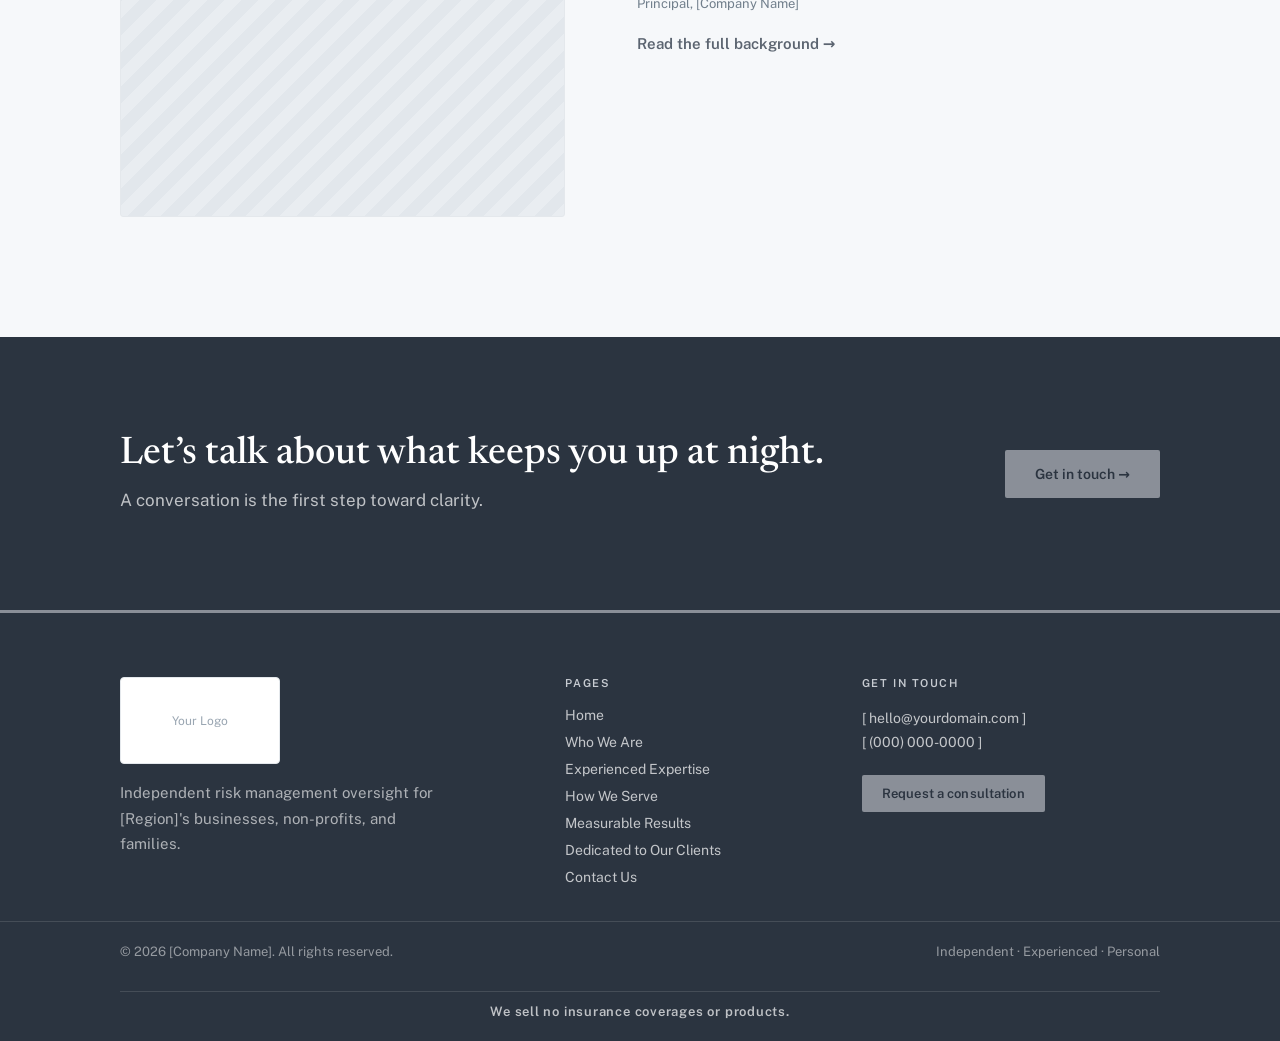
==== commit 2118f82e: "Remove placeholder testimonial quote from homepage The lorem ipsum quote block was a template placeh" ====
--- a/index.html
+++ b/index.html
@@ -127,16 +127,6 @@
         </div>
       </section>
 
-      <!-- HOME TESTIMONIAL — replace with real testimonial when available -->
-      <section class="home-testimonial">
-        <div class="home-testimonial__inner">
-          <div class="home-testimonial__mark" aria-hidden="true">&ldquo;</div>
-          <p class="home-testimonial__quote">Lorem ipsum dolor sit amet, consectetur adipiscing elit. Sed do eiusmod tempor incididunt ut labore et dolore magna aliqua. Ut enim ad minim veniam, quis nostrud exercitation.</p>
-          <div class="home-testimonial__name">[ Client name ]</div>
-          <div class="home-testimonial__title">[ Title, Organization ]</div>
-        </div>
-      </section>
-
       <!-- CONTACT BAND -->
       <section class="cta-band">
         <div class="cta-band__inner">
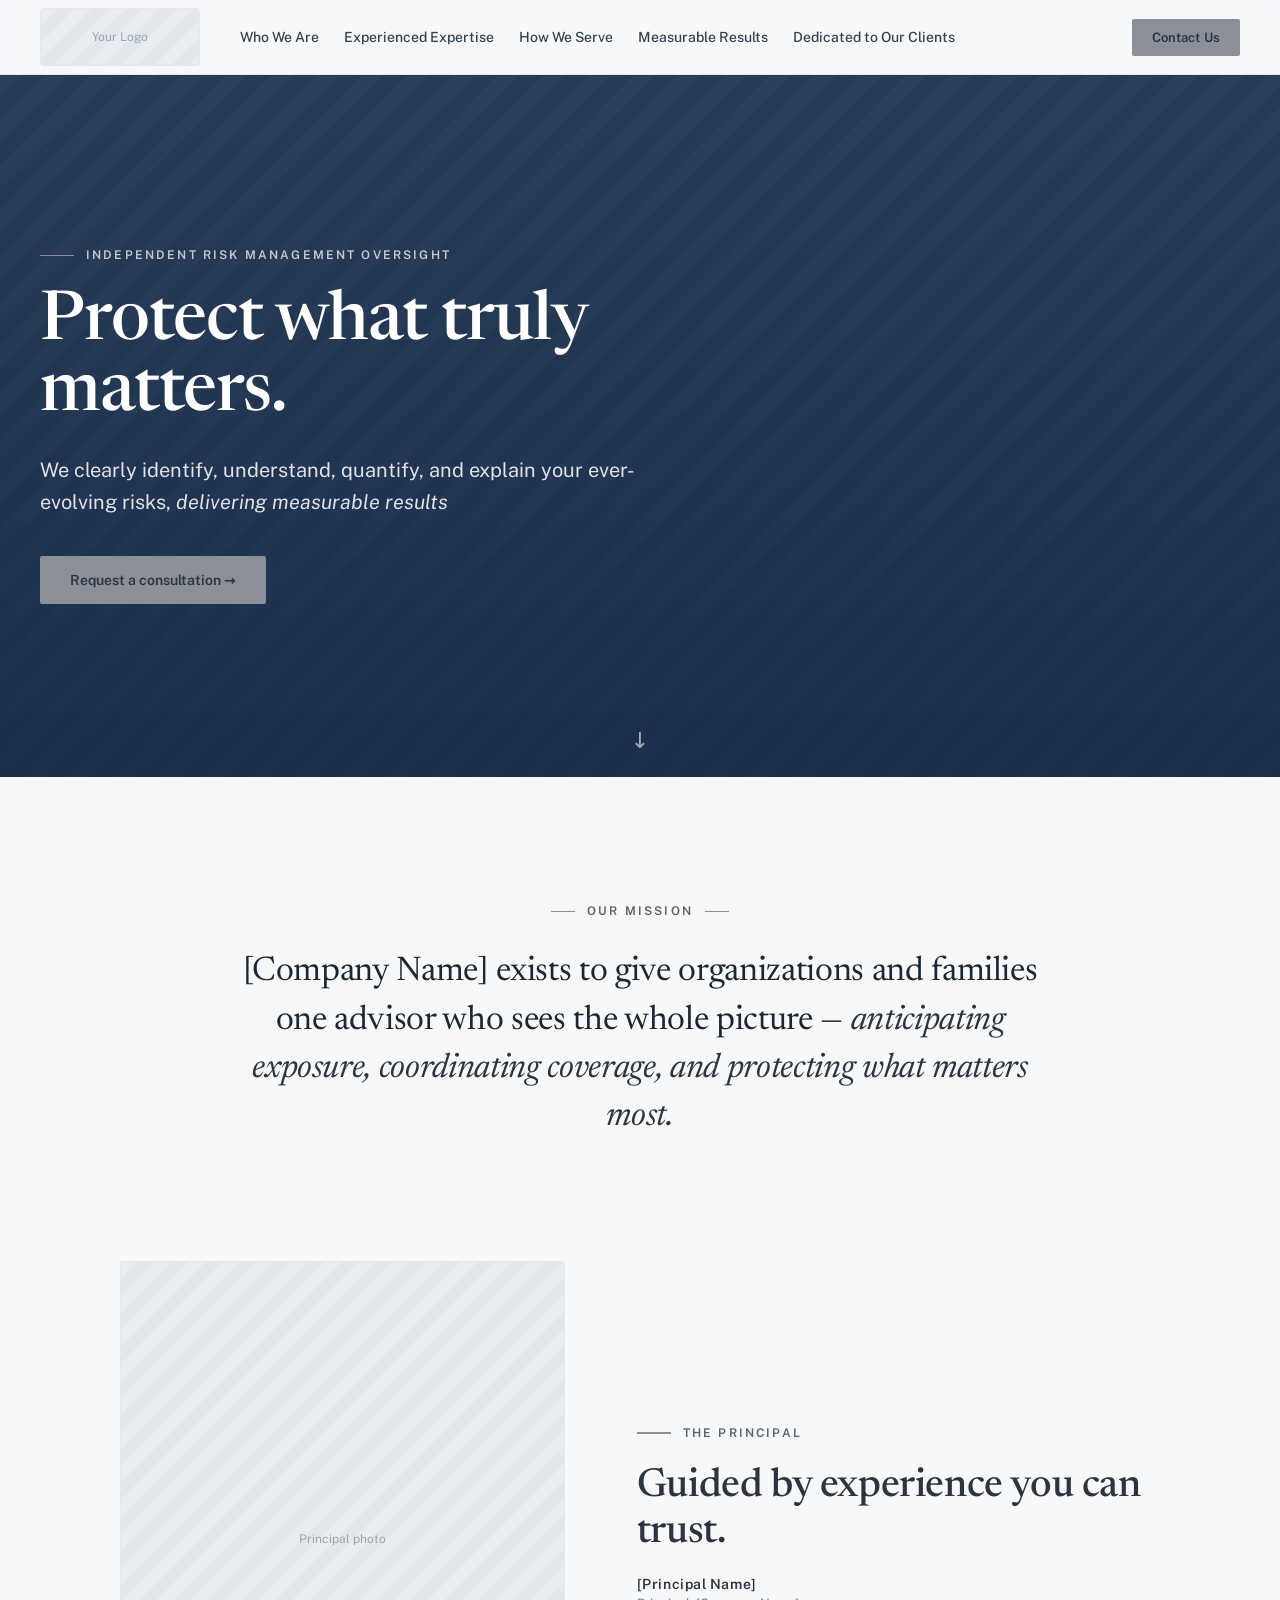
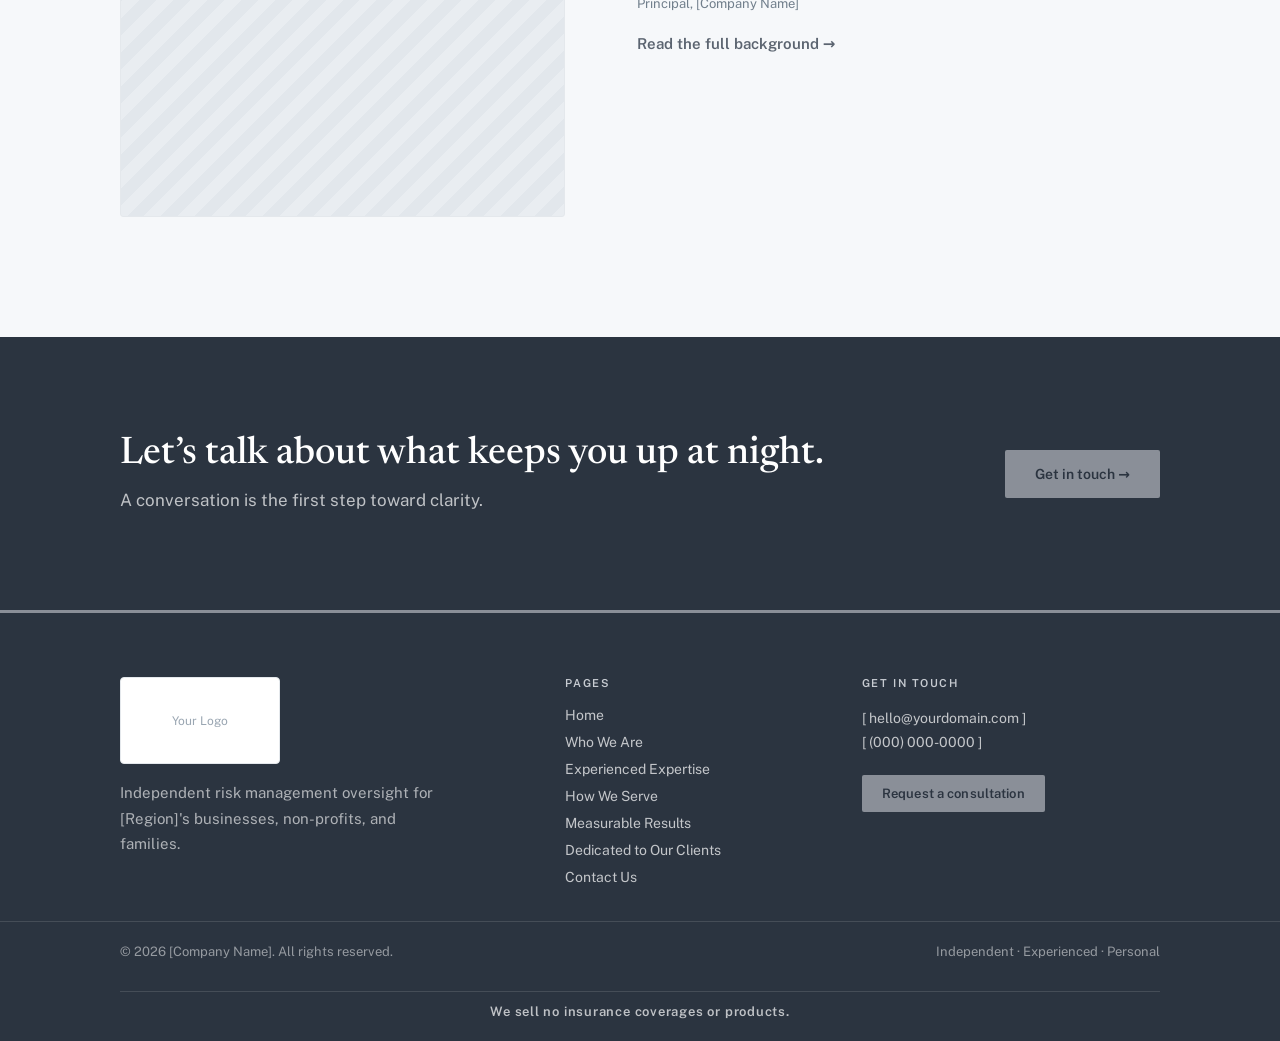
==== commit 721580f0: "Add Contact Us to mobile hamburger dropdown The desktop "Contact Us" button is hidden on mobile (no " ====
--- a/index.html
+++ b/index.html
@@ -71,6 +71,7 @@
             <a href="how-we-serve.html" class="nav-link">How We Serve</a>
             <a href="results.html" class="nav-link">Measurable Results</a>
             <a href="testimonials.html" class="nav-link">Dedicated to Our Clients</a>
+            <a href="contact.html" class="nav-link nav-link--contact">Contact Us</a>
             </div>
           </div>
           <a href="contact.html" class="btn-cta btn-cta--sm nav-cta">Contact Us</a>
--- a/css/base.css
+++ b/css/base.css
@@ -69,6 +69,18 @@
   height: auto;
 }
 
+.visually-hidden {
+  position: absolute;
+  width: 1px;
+  height: 1px;
+  padding: 0;
+  margin: -1px;
+  overflow: hidden;
+  clip: rect(0, 0, 0, 0);
+  white-space: nowrap;
+  border: 0;
+}
+
 @media (prefers-reduced-motion: reduce) {
   html { scroll-behavior: auto; }
   *, *::before, *::after {
--- a/css/layout.css
+++ b/css/layout.css
@@ -60,6 +60,10 @@
   display: flex;
   align-items: center;
   gap: 25px;
+}
+
+.nav-link--contact {
+  display: none;
 }
 
 .nav-link {
--- a/css/components.css
+++ b/css/components.css
@@ -277,8 +277,8 @@
   border: 1px solid var(--cr-border-light);
   border-radius: var(--cr-radius-md);
   overflow: hidden;
-  display: grid;
-  grid-template-columns: 1.55fr 1fr;
+  display: flex;
+  flex-direction: column;
 }
 
 .case-body {
@@ -324,10 +324,7 @@
 
 .case-outcome {
   background: var(--cr-navy);
-  padding: 38px 34px;
-  display: flex;
-  flex-direction: column;
-  justify-content: center;
+  height: 300px;
 }
 
 .case-outcome-img {
@@ -335,11 +332,6 @@
   height: 100%;
   object-fit: cover;
   display: block;
-  border-radius: var(--cr-radius-sm);
-}
-
-.case-outcome-img--contain {
-  height: auto;
 }
 
 /* ============ CTA BAND ============ */
--- a/css/responsive.css
+++ b/css/responsive.css
@@ -11,6 +11,12 @@
 
   .nav-toggle {
     display: flex;
+    align-items: center;
+    justify-content: center;
+    min-width: 44px;
+    min-height: 44px;
+    padding: 0;
+    margin-left: auto;
   }
 
   .nav-links {
@@ -20,12 +26,15 @@
     left: 0;
     right: 0;
     flex-direction: column;
+    align-items: stretch;
     background: rgba(246, 248, 250, .97);
     backdrop-filter: blur(10px);
     -webkit-backdrop-filter: blur(10px);
+    box-shadow: 0 12px 24px rgba(11, 30, 40, .12);
     border-bottom: 1px solid var(--cr-border);
-    padding: 16px var(--cr-gutter);
-    gap: 4px;
+    padding: 8px var(--cr-gutter);
+    gap: 0;
+    z-index: 60;
   }
 
   .nav-links.open {
@@ -33,12 +42,28 @@
   }
 
   .nav-link {
-    padding: 10px 0;
+    display: block;
+    width: 100%;
+    padding: 16px 4px;
     font-size: 15px;
+    border-bottom: 1px solid var(--cr-border);
+  }
+
+  .nav-links a:last-child {
+    border-bottom: none;
+  }
+
+  .nav-link--contact {
+    display: block;
+    margin-top: 6px;
+    padding-top: 14px;
+    border-top: 1px solid var(--cr-border);
+    color: var(--cr-gold-dark);
+    font-weight: 600;
   }
 
   .nav-link.active::after {
-    bottom: 6px;
+    bottom: 10px;
   }
 
   .btn-cta--sm.nav-cta {
@@ -196,13 +221,8 @@
   }
 
   /* Case Studies */
-  .case-card {
-    grid-template-columns: 1fr;
-  }
-
   .case-outcome {
-    padding: 30px 34px;
-    height: 260px;
+    height: 220px;
   }
 
   .results-list {
